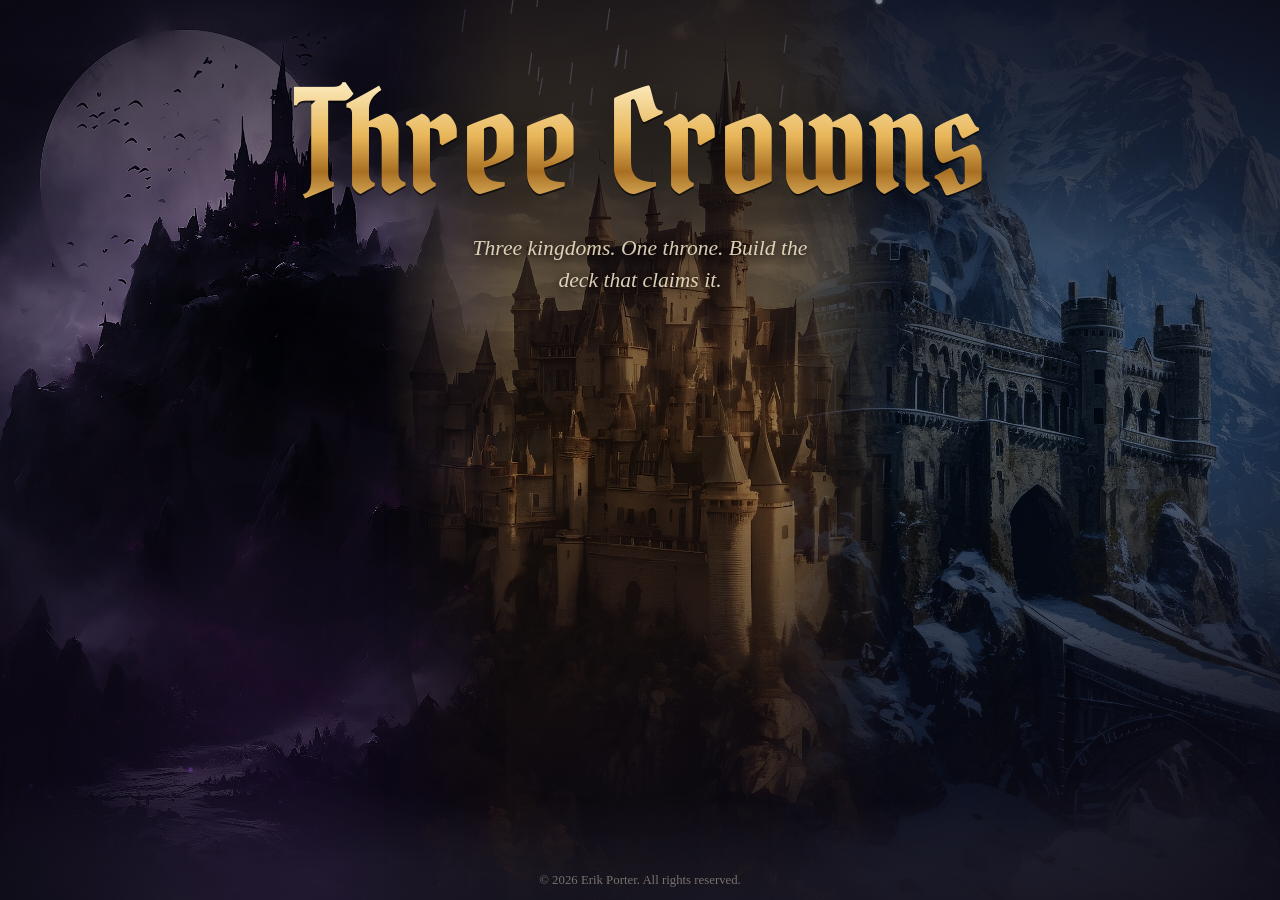
==== index.html @ e14a70ae "title page" ====
<!DOCTYPE html>
<html lang="en">
<head>
  <meta charset="UTF-8">
  <meta name="viewport" content="width=device-width, initial-scale=1.0">
  <title>Three Crowns</title>
  <meta name="description" content="A medieval deck-building game of three rival kingdoms.">
  <link rel="preconnect" href="https://fonts.googleapis.com">
  <link rel="preconnect" href="https://fonts.gstatic.com" crossorigin>
  <link href="https://fonts.googleapis.com/css2?family=Cinzel:wght@700;900&family=Grenze+Gotisch:wght@600;800&family=IM+Fell+English:ital@0;1&family=IM+Fell+English+SC&family=Pirata+One&family=Uncial+Antiqua&display=swap" rel="stylesheet">
  <link rel="stylesheet" href="css/style.css">
</head>
<body>
  <!-- The three kingdom backgrounds -->
  <div class="realms">
    <div class="realm" data-kingdom="dark"><div class="realm-bg"></div></div>
    <div class="realm" data-kingdom="mountain"><div class="realm-bg"></div></div>
    <div class="realm" data-kingdom="snow"><div class="realm-bg"></div></div>
  </div>

  <!-- Shared SVG filters for the kingdom banners -->
  <svg width="0" height="0" style="position:absolute" aria-hidden="true">
    <defs>
      <!-- woven cloth grain -->
      <filter id="fx-cloth" x="-5%" y="-5%" width="110%" height="110%">
        <feTurbulence type="fractalNoise" baseFrequency="0.8" numOctaves="2" seed="3" result="noise"/>
        <feColorMatrix in="noise" type="saturate" values="0" result="grey"/>
        <feComponentTransfer in="grey" result="lift">
          <feFuncR type="linear" slope="0.5" intercept="0.62"/>
          <feFuncG type="linear" slope="0.5" intercept="0.62"/>
          <feFuncB type="linear" slope="0.5" intercept="0.62"/>
          <feFuncA type="linear" slope="0" intercept="1"/>
        </feComponentTransfer>
        <feBlend in="SourceGraphic" in2="lift" mode="multiply" result="tex"/>
        <feComposite in="tex" in2="SourceGraphic" operator="in"/>
      </filter>

      <!-- warped, blotchy hide -->
      <filter id="fx-hide" x="-10%" y="-10%" width="120%" height="120%">
        <feTurbulence type="fractalNoise" baseFrequency="0.05" numOctaves="3" seed="4" result="warp"/>
        <feDisplacementMap in="SourceGraphic" in2="warp" scale="6" xChannelSelector="R" yChannelSelector="G" result="shape"/>
        <feTurbulence type="fractalNoise" baseFrequency="0.7" numOctaves="3" seed="9" result="grain"/>
        <feColorMatrix in="grain" type="saturate" values="0" result="g"/>
        <feComponentTransfer in="g" result="lift">
          <feFuncR type="linear" slope="0.7" intercept="0.45"/>
          <feFuncG type="linear" slope="0.7" intercept="0.45"/>
          <feFuncB type="linear" slope="0.7" intercept="0.45"/>
          <feFuncA type="linear" slope="0" intercept="1"/>
        </feComponentTransfer>
        <feBlend in="shape" in2="lift" mode="multiply" result="tex"/>
        <feComposite in="tex" in2="shape" operator="in"/>
      </filter>

      <!-- rough painted edges -->
      <filter id="fx-rough">
        <feTurbulence type="fractalNoise" baseFrequency="0.09" numOctaves="2" seed="2" result="n"/>
        <feDisplacementMap in="SourceGraphic" in2="n" scale="4" xChannelSelector="R" yChannelSelector="G"/>
      </filter>

      <!-- creeping frost -->
      <filter id="fx-frost" x="-20%" y="-20%" width="140%" height="140%">
        <feTurbulence type="fractalNoise" baseFrequency="0.18" numOctaves="3" seed="11" result="n"/>
        <feDisplacementMap in="SourceGraphic" in2="n" scale="14" xChannelSelector="R" yChannelSelector="G" result="d"/>
        <feGaussianBlur in="d" stdDeviation="0.6"/>
      </filter>

      <filter id="fx-blur"><feGaussianBlur stdDeviation="2.5"/></filter>

      <filter id="fx-glow" x="-30%" y="-30%" width="160%" height="160%">
        <feGaussianBlur in="SourceGraphic" stdDeviation="1.4" result="b"/>
        <feMerge><feMergeNode in="b"/><feMergeNode in="SourceGraphic"/></feMerge>
      </filter>
    </defs>
  </svg>

  <!-- Smolder, rain and snow -->
  <canvas id="particles" aria-hidden="true"></canvas>
  <div class="fog" aria-hidden="true"></div>
  <div class="vignette" aria-hidden="true"></div>

  <!-- Title (always visible). Each kingdom has its own version that crossfades in. -->
  <main class="title-screen">
    <header class="masthead">
      <h1 class="game-title">
        <span class="title-face" data-face="default">Three Crowns</span>
        <span class="title-face" data-face="dark" aria-hidden="true">Three Crowns</span>
        <span class="title-face" data-face="mountain" aria-hidden="true">Three Crowns</span>
        <span class="title-face" data-face="snow" aria-hidden="true">Three Crowns</span>
      </h1>
      <p class="tagline">Three kingdoms. One throne. Build the deck that claims it.</p>
      <p class="hint" aria-hidden="true">Choose your kingdom</p>
    </header>
  </main>

  <!-- Kingdom plates: each appears inside its own panel on hover -->
  <div class="plates">

    <!-- ===================== DUSKMOOR ===================== -->
    <section class="plate" data-kingdom="dark" aria-labelledby="dark-name">
      <div class="plate-inner">
        <span class="plate-crest">
          <svg class="banner-art" viewBox="0 0 120 200" aria-hidden="true">
            <defs>
              <linearGradient id="dk-hide" x1="0" y1="0" x2=".3" y2="1">
                <stop offset="0" stop-color="#9b93a3"/>
                <stop offset=".55" stop-color="#5e5569"/>
                <stop offset="1" stop-color="#221a2b"/>
              </linearGradient>
              <linearGradient id="dk-bone" x1="0" y1="0" x2="0" y2="1">
                <stop offset="0" stop-color="#e6e0ea"/>
                <stop offset="1" stop-color="#8f8698"/>
              </linearGradient>
              <mask id="dk-holes" maskUnits="userSpaceOnUse" x="0" y="0" width="120" height="200">
                <rect width="120" height="200" fill="#fff"/>
                <path d="M84 126 q6 -5 7 3 q-2 8 -8 4 z"/>
                <path d="M31 62 q4 -3 5 2 q-1 5 -5 3 z"/>
                <path d="M95 42 l4 3 -3 5 z"/>
              </mask>
            </defs>

            <!-- sinew cords tying the hide to the bone -->
            <path d="M22 14 L20 23 M41 14 L40 24 M60 14 V25 M79 14 L80 24 M98 14 L100 23" stroke="#1e1428" stroke-width="1.4" fill="none"/>

            <!-- ashen dead hide with rot holes -->
            <g mask="url(#dk-holes)">
              <path fill="url(#dk-hide)" filter="url(#fx-hide)" d="M17 20 Q60 27 103 20 Q99 52 104 82 Q100 116 103 148 L95 166 L90 151 L82 180 L74 159 L64 188 L56 161 L46 177 L40 155 L30 171 L25 147 L17 160 Q13 125 18 92 Q13 56 17 20 Z"/>
              <g filter="url(#fx-blur)" opacity=".6">
                <ellipse cx="34" cy="122" rx="10" ry="14" fill="#1a0f24"/>
                <ellipse cx="89" cy="72" rx="8" ry="6" fill="#2a1538"/>
                <ellipse cx="66" cy="150" rx="12" ry="7" fill="#120a1a"/>
                <ellipse cx="60" cy="30" rx="30" ry="5" fill="#120a1a"/>
              </g>
              <!-- crude stitched seams -->
              <g fill="none" stroke="#150d1d">
                <path d="M27 32 Q34 90 30 150" stroke-width="1"/>
                <path d="M27 32 Q34 90 30 150" stroke-width="5" stroke-dasharray="1.2 5"/>
                <path d="M93 96 Q97 118 91 142" stroke-width="1"/>
                <path d="M93 96 Q97 118 91 142" stroke-width="5" stroke-dasharray="1.2 5"/>
              </g>
            </g>

            <!-- crescent daubed in dark purple ichor -->
            <g fill="#34104f" filter="url(#fx-rough)" opacity=".95">
              <path d="M60 52 A30 30 0 0 0 60 112 A34 34 0 0 1 60 52 Z"/>
              <path d="M44 104 q1.5 9 .5 14 q-2.2 -1 -2 -13 z"/>
              <path d="M50 108 q1.2 11 .3 17 q-2 -1.5 -1.8 -16 z"/>
            </g>

            <!-- cracked skull -->
            <g stroke="#1e1428" stroke-width=".8">
              <path fill="url(#dk-bone)" d="M62 62 C50 62 45 72 45 82 C45 90 49 95 53 97 V104 H71 V97 C75 95 79 90 79 82 C79 72 74 62 62 62 Z"/>
              <path fill="none" d="M64 63 L62 70 L66 74 L63 80 M53 98 H71 M56 98 V104 M59.5 98 V104 M63 98 V104 M66.5 98 V104"/>
            </g>
            <g fill="#0a0610">
              <ellipse cx="55.5" cy="83" rx="5" ry="5.5"/>
              <ellipse cx="68.5" cy="83" rx="5" ry="5.5"/>
              <path d="M62 88 L59 94 H65 Z"/>
            </g>
            <!-- violet glow in the eye sockets -->
            <g fill="#b36bff" filter="url(#fx-glow)">
              <circle cx="55.5" cy="84" r="1.4"/>
              <circle cx="68.5" cy="84" r="1.4"/>
            </g>

            <!-- bone crossbar -->
            <g fill="url(#dk-bone)" stroke="#4a4052" stroke-width=".6">
              <rect x="12" y="9" width="96" height="6" rx="3"/>
              <circle cx="10" cy="8.5" r="4.2"/><circle cx="10" cy="15.5" r="4.2"/>
              <circle cx="110" cy="8.5" r="4.2"/><circle cx="110" cy="15.5" r="4.2"/>
            </g>

            <!-- finger bone hanging from the longest tatter -->
            <path d="M64 187 V192" stroke="#1e1428" stroke-width="1"/>
            <rect x="62" y="191" width="4" height="8" rx="2" fill="url(#dk-bone)" stroke="#4a4052" stroke-width=".5"/>
          </svg>
        </span>
        <h2 class="plate-name" id="dark-name">Duskmoor</h2>
        <p class="plate-motto">Keepers of the moonlit spire</p>
        <p class="plate-lore">Above the dead river, the Moon Court trades in secrets, and nothing it buys is ever returned.</p>
        <button class="plate-btn">Begin as Duskmoor</button>
      </div>
    </section>

    <!-- ===================== STONEHELM ===================== -->
    <section class="plate" data-kingdom="mountain" aria-labelledby="mountain-name">
      <div class="plate-inner">
        <span class="plate-crest">
          <svg class="banner-art" viewBox="0 0 120 200" aria-hidden="true">
            <defs>
              <linearGradient id="mt-cloth" x1="0" y1="0" x2="0" y2="1">
                <stop offset="0" stop-color="#b07a33"/>
                <stop offset=".6" stop-color="#7a4f1c"/>
                <stop offset="1" stop-color="#4e3110"/>
              </linearGradient>
              <linearGradient id="mt-folds" x1="0" y1="0" x2="1" y2="0">
                <stop offset="0" stop-color="#000" stop-opacity=".3"/>
                <stop offset=".18" stop-color="#000" stop-opacity="0"/>
                <stop offset=".34" stop-color="#000" stop-opacity=".14"/>
                <stop offset=".5" stop-color="#fff" stop-opacity=".07"/>
                <stop offset=".68" stop-color="#000" stop-opacity=".16"/>
                <stop offset=".85" stop-color="#000" stop-opacity="0"/>
                <stop offset="1" stop-color="#000" stop-opacity=".3"/>
              </linearGradient>
              <linearGradient id="mt-gold" x1="0" y1="0" x2="0" y2="1">
                <stop offset="0" stop-color="#f6d68c"/>
                <stop offset="1" stop-color="#b8843a"/>
              </linearGradient>
              <linearGradient id="mt-stone" x1="0" y1="0" x2="1" y2="1">
                <stop offset="0" stop-color="#7a6650"/>
                <stop offset="1" stop-color="#342920"/>
              </linearGradient>
              <clipPath id="mt-shape"><path d="M16 14 H104 V156 L60 190 L16 156 Z"/></clipPath>
              <clipPath id="mt-roundel"><circle cx="60" cy="100" r="31"/></clipPath>
              <g id="mt-tassel">
                <path d="M0 0 V6" stroke="#b8843a" stroke-width="1.2"/>
                <circle cy="7" r="2.2" fill="url(#mt-gold)"/>
                <path d="M-2.6 8.5 H2.6 L3.2 17 H-3.2 Z" fill="url(#mt-gold)"/>
                <path d="M-2 10 V17 M0 10 V17 M2 10 V17" stroke="#8a5f24" stroke-width=".5"/>
              </g>
            </defs>

            <!-- heavy wool cloth with folds -->
            <path d="M16 14 H104 V156 L60 190 L16 156 Z" fill="url(#mt-cloth)" filter="url(#fx-cloth)"/>
            <g clip-path="url(#mt-shape)">
              <rect x="16" y="14" width="88" height="176" fill="url(#mt-folds)"/>
              <!-- top band with a woven mountain-range pattern -->
              <rect x="16" y="14" width="88" height="14" fill="#3a2410" opacity=".9"/>
              <path fill="url(#mt-gold)" d="M20 26 l5 -7 5 7 z M30 26 l5 -7 5 7 z M40 26 l5 -7 5 7 z M50 26 l5 -7 5 7 z M60 26 l5 -7 5 7 z M70 26 l5 -7 5 7 z M80 26 l5 -7 5 7 z M90 26 l5 -7 5 7 z"/>
            </g>

            <!-- embroidered border -->
            <path d="M22 32 H98 V153 L60 182 L22 153 Z" fill="none" stroke="url(#mt-gold)" stroke-width="2"/>
            <path d="M26 36 H94 V151 L60 177 L26 151 Z" fill="none" stroke="#e3b862" stroke-width=".8" stroke-dasharray="2 2" opacity=".8"/>

            <!-- gold roundel with the mountain -->
            <circle cx="60" cy="100" r="34" fill="#24170b" stroke="url(#mt-gold)" stroke-width="3"/>
            <g clip-path="url(#mt-roundel)">
              <rect x="26" y="66" width="68" height="68" fill="#2e2016"/>
              <path d="M24 124 L40 98 L48 107 L58 90 L70 105 L80 94 L98 124 Z" fill="#4a3a2c"/>
              <path d="M28 134 L52 80 L60 90 L70 66 L94 134 Z" fill="url(#mt-stone)"/>
              <path d="M70 66 L66 92 L70 134 H78 L74 100 Z" fill="#ffe9c8" opacity=".14"/>
              <path d="M52 80 L50 100 L54 134 H58 L55 98 Z" fill="#ffe9c8" opacity=".1"/>
              <path d="M40 112 Q50 108 58 114 M62 118 Q72 112 84 118 M46 126 Q58 122 70 128" fill="none" stroke="#1f1710" stroke-width=".8"/>
              <path d="M70 66 L63 81 L67 79 L70 84 L73 78 L77 81 Z" fill="#f1e7d0"/>
              <path d="M52 80 L47 92 L51 90 L53 94 L56 90 Z" fill="#f1e7d0"/>
              <path d="M55 134 V122 a5 5 0 0 1 10 0 V134 Z" fill="#120c06" stroke="#e3b862" stroke-width=".7"/>
              <rect x="44" y="114" width="2" height="3" fill="#ffbf5a"/>
              <rect x="78" y="112" width="2" height="3" fill="#ffbf5a"/>
              <rect x="26" y="130" width="68" height="6" fill="#1c130b"/>
            </g>
            <circle cx="60" cy="100" r="30.5" fill="none" stroke="#e3b862" stroke-width=".6"/>

            <!-- iron rod with gold fittings -->
            <rect x="8" y="9" width="104" height="6" rx="2" fill="#3b3530"/>
            <rect x="8" y="9" width="104" height="2" rx="1" fill="#6a625a" opacity=".7"/>
            <path d="M8 8.5 L0 12 L8 15.5 Z M112 8.5 L120 12 L112 15.5 Z" fill="url(#mt-gold)"/>
            <g fill="url(#mt-gold)">
              <rect x="22" y="8" width="4" height="8" rx="1"/>
              <rect x="58" y="8" width="4" height="8" rx="1"/>
              <rect x="94" y="8" width="4" height="8" rx="1"/>
            </g>

            <!-- tassels -->
            <use href="#mt-tassel" x="16" y="156"/>
            <use href="#mt-tassel" x="104" y="156"/>
            <use href="#mt-tassel" x="60" y="190"/>
          </svg>
        </span>
        <h2 class="plate-name" id="mountain-name">Stonehelm</h2>
        <p class="plate-motto">Lords of the high passes</p>
        <p class="plate-lore">Their halls are carved into storm-worn peaks, and their oaths are older than the stone.</p>
        <button class="plate-btn">Begin as Stonehelm</button>
      </div>
    </section>

    <!-- ===================== FROSTVALE ===================== -->
    <section class="plate" data-kingdom="snow" aria-labelledby="snow-name">
      <div class="plate-inner">
        <span class="plate-crest">
          <svg class="banner-art" viewBox="0 0 120 200" aria-hidden="true">
            <defs>
              <linearGradient id="sn-cloth" x1="0" y1="0" x2="0" y2="1">
                <stop offset="0" stop-color="#4f7fa6"/>
                <stop offset=".6" stop-color="#2c5579"/>
                <stop offset="1" stop-color="#173352"/>
              </linearGradient>
              <linearGradient id="sn-folds" x1="0" y1="0" x2="1" y2="0">
                <stop offset="0" stop-color="#000" stop-opacity=".3"/>
                <stop offset=".2" stop-color="#000" stop-opacity="0"/>
                <stop offset=".4" stop-color="#fff" stop-opacity=".08"/>
                <stop offset=".6" stop-color="#000" stop-opacity=".15"/>
                <stop offset=".8" stop-color="#fff" stop-opacity=".06"/>
                <stop offset="1" stop-color="#000" stop-opacity=".3"/>
              </linearGradient>
              <linearGradient id="sn-ice" x1="0" y1="0" x2="0" y2="1">
                <stop offset="0" stop-color="#f4fbff"/>
                <stop offset="1" stop-color="#9fcdf0" stop-opacity=".85"/>
              </linearGradient>
              <linearGradient id="sn-steel" x1="0" y1="0" x2="0" y2="1">
                <stop offset="0" stop-color="#e3edf6"/>
                <stop offset="1" stop-color="#6f8397"/>
              </linearGradient>
              <clipPath id="sn-shape"><path d="M16 14 H104 V178 L60 160 L16 178 Z"/></clipPath>
              <g id="sn-arm">
                <path d="M0 -5 V-25 M0 -10 L-6 -16 M0 -10 L6 -16 M0 -17 L-4.5 -21.5 M0 -17 L4.5 -21.5" fill="none"/>
                <path d="M0 -25 L-2.5 -28.5 L0 -32 L2.5 -28.5 Z" fill="#e6f5ff" stroke="none"/>
              </g>
            </defs>

            <!-- frozen cloth -->
            <path d="M16 14 H104 V178 L60 160 L16 178 Z" fill="url(#sn-cloth)" filter="url(#fx-cloth)"/>
            <g clip-path="url(#sn-shape)">
              <rect x="16" y="14" width="88" height="166" fill="url(#sn-folds)"/>
              <path d="M16 14 H104 V178 L60 160 L16 178 Z" fill="none" stroke="#eaf6ff" stroke-width="16" opacity=".7" filter="url(#fx-frost)"/>
              <rect x="16" y="12" width="88" height="12" fill="#f4fbff" opacity=".6" filter="url(#fx-frost)"/>
              <g fill="none" stroke="#eaf6ff" stroke-width=".8" stroke-linecap="round" opacity=".75">
                <path d="M18 58 L36 72 M25 63 L23 70 M25 63 L32 61 M30 67 L29 74 M30 67 L37 65"/>
                <path d="M102 124 L84 138 M95 129 L97 135 M95 129 L89 127 M90 134 L91 140 M90 134 L84 132"/>
                <path d="M102 34 L88 46 M95 40 L97 45 M95 40 L90 39"/>
                <path d="M18 140 L30 150 M24 145 L22 150 M24 145 L29 143"/>
              </g>
              <path d="M40 150 L46 140 L44 132 L50 124 M80 40 L76 48 L79 54" fill="none" stroke="#dff1ff" stroke-width=".6" opacity=".55"/>
            </g>

            <!-- ice-crystal crest -->
            <circle cx="60" cy="92" r="30" fill="#0f2338" opacity=".75" stroke="url(#sn-ice)" stroke-width="2"/>
            <g transform="translate(60 92)" stroke="#e6f5ff" stroke-width="2.2" stroke-linecap="round" filter="url(#fx-glow)">
              <use href="#sn-arm"/>
              <use href="#sn-arm" transform="rotate(60)"/>
              <use href="#sn-arm" transform="rotate(120)"/>
              <use href="#sn-arm" transform="rotate(180)"/>
              <use href="#sn-arm" transform="rotate(240)"/>
              <use href="#sn-arm" transform="rotate(300)"/>
              <polygon points="0,-5 4.33,-2.5 4.33,2.5 0,5 -4.33,2.5 -4.33,-2.5" fill="#0f2338" stroke-width="1.4"/>
            </g>

            <!-- icicles hanging from the frozen tips -->
            <path fill="url(#sn-ice)" d="M14 176 L17 195 L21 177 Z M27 173 L30 185 L33 172 Z M42 167 L44 176 L47 165.5 Z M57 159 L60 171 L63 159 Z M73 165.5 L76 176 L78 167 Z M87 172 L90 185 L93 173 Z M99 177 L103 195 L106 176 Z"/>

            <!-- snow-covered steel rod with icicles -->
            <rect x="8" y="9" width="104" height="6" rx="3" fill="url(#sn-steel)"/>
            <path d="M8 9.5 Q30 5 50 8.5 Q70 5 90 8.5 Q104 6 112 9.5 L112 11 L8 11 Z" fill="#f4fbff"/>
            <path fill="url(#sn-ice)" d="M24 14 L26 26 L28 14 Z M40 14 L41.5 21 L43 14 Z M66 14 L68 28 L70 14 Z M84 14 L85.5 22 L87 14 Z M100 14 L101.5 20 L103 14 Z"/>
            <circle cx="6" cy="12" r="4" fill="url(#sn-steel)"/>
            <circle cx="114" cy="12" r="4" fill="url(#sn-steel)"/>
          </svg>
        </span>
        <h2 class="plate-name" id="snow-name">Frostvale</h2>
        <p class="plate-motto">Wardens of the frozen north</p>
        <p class="plate-lore">Beyond the bridge of ice, Frostvale's gates have never once been breached.</p>
        <button class="plate-btn">Begin as Frostvale</button>
      </div>
    </section>
  </div>

  <!-- Secondary menu (top-right, appears with the rest of the UI) -->
  <nav class="corner-menu" aria-label="Main menu">
    <button class="corner-btn">Card library</button>
    <button class="corner-btn">Settings</button>
  </nav>

  <footer class="credit">© 2026 Erik Porter. All rights reserved.</footer>

  <script src="js/title.js"></script>
</body>
</html>
---- css/style.css ----
/* ============ Tokens ============ */
:root {
  --night:     #0b0914;
  --gold:      #e8b659;
  --gold-dim:  #9c7a3a;
  --parchment: #efe3c8;

  /* Kingdom colors */
  --dark:     #4a2272;  /* dark purple */
  --mountain: #9a6a2c;
  --snow:     #4f7fa6;

  --fade: 10vw; /* width of the soft blend between panels */
  --ease-panel: cubic-bezier(.3, .7, .2, 1);

  --font-title:    "Pirata One", Georgia, serif;
  --font-body:     "IM Fell English", Georgia, serif;
  --font-caps:     "IM Fell English SC", Georgia, serif;
  --font-dark:     "Grenze Gotisch", "Pirata One", serif;
  --font-mountain: "Cinzel", Georgia, serif;
  --font-snow:     "Uncial Antiqua", Georgia, serif;
}

*, *::before, *::after { box-sizing: border-box; }

html, body { margin: 0; min-height: 100%; }

body {
  background: var(--night);
  color: var(--parchment);
  font-family: var(--font-body);
  overflow: hidden;
  min-height: 100vh;
}

/* ============ Kingdom panels ============ */
.realms {
  position: fixed;
  inset: 0;
  z-index: 0;
  display: flex;
}

.realm {
  position: relative;
  flex: 1 1 0;
  overflow: hidden;
  isolation: isolate;
  opacity: 0;
  transition:
    flex-grow .9s var(--ease-panel),
    opacity 1.8s ease,
    filter .9s ease;
}

/* Each panel after the first slides under the previous edge and fades in
   from the left, so the images cross-fade instead of meeting at a hard line */
.realm + .realm {
  margin-left: calc(var(--fade) * -1);
  -webkit-mask-image: linear-gradient(90deg, transparent 0, #000 var(--fade));
          mask-image: linear-gradient(90deg, transparent 0, #000 var(--fade));
}

.realm-bg {
  position: absolute;
  inset: -4%;
  z-index: 0;
  background-size: cover;
  background-repeat: no-repeat;
  filter:
    brightness(var(--bright, .65))
    saturate(var(--sat, .85))
    contrast(1.05)
    hue-rotate(var(--hue, 0deg));
  animation: kenburns 30s ease-in-out infinite alternate;
  transition: translate .8s ease-out;
}

/* Per-kingdom image, crop point and color grade.
   Tweak --bright / --sat / --hue if an image looks off. */
.realm[data-kingdom="dark"] .realm-bg {
  background-image: url("../graphics/title/dark.jpg");
  background-position: center 25%;
  --bright: .8;
  --sat: .8;
  --hue: -55deg; /* turns the red glows violet */
}
.realm[data-kingdom="mountain"] .realm-bg {
  background-image: url("../graphics/title/mountain.jpg");
  background-position: center 35%;
  --bright: .6;
  --sat: .8;
  animation-delay: -10s;
}
.realm[data-kingdom="snow"] .realm-bg {
  background-image: url("../graphics/title/snow.jpg");
  background-position: center 40%;
  --bright: .5;   /* daytime image, so it gets darkened the most */
  --sat: .7;
  animation-delay: -20s;
}

@keyframes kenburns {
  from { transform: scale(1); }
  to   { transform: scale(1.1) translate(-1.5%, -1%); }
}

/* Kingdom color tint */
.realm::before {
  content: "";
  position: absolute;
  inset: 0;
  z-index: 1;
  mix-blend-mode: soft-light;
  opacity: .75;
}
.realm[data-kingdom="dark"]::before     { background: #4b1f78; }
.realm[data-kingdom="mountain"]::before { background: #c08a3e; }
.realm[data-kingdom="snow"]::before     { background: #2a4f8a; }

/* Dark top and bottom so the UI stays readable */
.realm::after {
  content: "";
  position: absolute;
  inset: 0;
  z-index: 2;
  background: linear-gradient(180deg,
    rgba(11, 9, 20, .55) 0%,
    rgba(11, 9, 20, 0) 30%,
    rgba(11, 9, 20, 0) 50%,
    rgba(11, 9, 20, .92) 100%);
}

/* Intro: panels fade in one at a time */
body.lit-dark     .realm[data-kingdom="dark"],
body.lit-mountain .realm[data-kingdom="mountain"],
body.lit-snow     .realm[data-kingdom="snow"] { opacity: 1; }

/* Focus: chosen kingdom widens, the others dim */
body[data-focus] .realm { filter: brightness(.5) saturate(.6); }
body[data-focus="dark"]     .realm[data-kingdom="dark"],
body[data-focus="mountain"] .realm[data-kingdom="mountain"],
body[data-focus="snow"]     .realm[data-kingdom="snow"] {
  flex-grow: 1.8;
  filter: none;
}

/* ============ Shared overlays ============ */
#particles {
  position: fixed;
  inset: 0;
  z-index: 1;
  width: 100%;
  height: 100%;
  pointer-events: none;
}

.fog {
  position: fixed;
  left: -10%;
  right: -10%;
  bottom: 0;
  z-index: 1;
  height: 35vh;
  background:
    radial-gradient(ellipse 40% 60% at 20% 100%, rgba(200, 195, 220, .14), transparent 70%),
    radial-gradient(ellipse 45% 50% at 55% 100%, rgba(200, 195, 220, .10), transparent 70%),
    radial-gradient(ellipse 40% 60% at 85% 100%, rgba(200, 195, 220, .14), transparent 70%);
  animation: drift 30s ease-in-out infinite alternate;
  pointer-events: none;
}

@keyframes drift {
  from { transform: translateX(-3%); }
  to   { transform: translateX(3%); }
}

.vignette {
  position: fixed;
  inset: 0;
  z-index: 1;
  pointer-events: none;
  background:
    radial-gradient(ellipse 55% 40% at 50% 22%, rgba(11, 9, 20, .55), transparent 75%),
    radial-gradient(ellipse at center, transparent 55%, rgba(11, 9, 20, .75) 100%);
}

/* ============ Title ============ */
.title-screen {
  position: fixed;
  inset: 0 0 auto 0;
  z-index: 2;
  display: flex;
  justify-content: center;
  padding: 8vh 16px 0;
  text-align: center;
  pointer-events: none; /* hovers pass through to the panels */
}

.game-title {
  --glow: rgba(0, 0, 0, .8);
  display: grid; /* stacks the four title versions on top of each other */
  margin: 0;
  font-weight: 400;
  font-size: clamp(3.5rem, 11vw, 9rem);
  line-height: 1;
  filter: drop-shadow(0 2px 0 rgba(0, 0, 0, .6)) drop-shadow(0 0 28px var(--glow));
  opacity: 0;
  transform: scale(1.08);
  transition:
    opacity 1.6s ease,
    transform 2.4s cubic-bezier(.2, .7, .2, 1),
    filter .8s ease;
}

.title-face {
  grid-area: 1 / 1;
  align-self: center;
  justify-self: center;
  white-space: nowrap;
  -webkit-background-clip: text;
          background-clip: text;
  color: transparent;
  opacity: 0;
  transform: scale(.97);
  transition: opacity .7s ease, transform .9s ease;
}

/* Default: molten gold */
.title-face[data-face="default"] {
  font-family: var(--font-title);
  background-image: linear-gradient(180deg, #fff3cf 0%, var(--gold) 45%, #a86f22 70%, #f3cc7a 100%);
  opacity: 1;
  transform: none;
}
/* Duskmoor: gothic, pale violet into deep purple */
.title-face[data-face="dark"] {
  font-family: var(--font-dark);
  font-weight: 800;
  font-size: 1.02em;
  background-image: linear-gradient(180deg, #efe4ff 0%, #a77be0 40%, #4b2272 72%, #c9a7f0 100%);
}
/* Stonehelm: carved capitals in bronze */
.title-face[data-face="mountain"] {
  font-family: var(--font-mountain);
  font-weight: 900;
  font-size: .66em;
  letter-spacing: .04em;
  background-image: linear-gradient(180deg, #fff0c8 0%, #d9a650 42%, #7c4e1c 72%, #f0c77a 100%);
}
/* Frostvale: old northern hand in ice */
.title-face[data-face="snow"] {
  font-family: var(--font-snow);
  font-size: .78em;
  background-image: linear-gradient(180deg, #ffffff 0%, #cfeaff 40%, #6fa6d6 72%, #e8f6ff 100%);
}

/* Crossfade to the focused kingdom's title */
body[data-focus] .title-face[data-face="default"] { opacity: 0; transform: scale(1.03); }
body[data-focus="dark"]     .title-face[data-face="dark"],
body[data-focus="mountain"] .title-face[data-face="mountain"],
body[data-focus="snow"]     .title-face[data-face="snow"] { opacity: 1; transform: none; }

/* Title glow takes on the focused kingdom's color */
body[data-focus="dark"]     .game-title { --glow: rgba(120, 50, 190, .85); }
body[data-focus="mountain"] .game-title { --glow: rgba(220, 150, 60, .75); }
body[data-focus="snow"]     .game-title { --glow: rgba(120, 190, 255, .8); }

.tagline {
  margin: 1rem auto 0;
  max-width: 34ch;
  font-style: italic;
  font-size: clamp(1.05rem, 2vw, 1.35rem);
  line-height: 1.5;
  color: rgba(239, 227, 200, .9);
  text-shadow: 0 2px 8px rgba(0, 0, 0, .9);
  opacity: 0;
  transition: opacity 1.4s ease .4s;
}

.hint {
  margin: 2.5rem 0 0;
  font-family: var(--font-caps);
  font-size: 1.05rem;
  color: var(--parchment);
  text-shadow: 0 2px 8px rgba(0, 0, 0, .9);
  opacity: 0;
  transition: opacity .6s ease;
}

body.ready .game-title { opacity: 1; transform: scale(1); }
body.ready .tagline    { opacity: 1; }
body.ready .hint       { animation: breathe 3.2s ease-in-out 1.2s infinite; }
body.touched .hint     { animation: none; opacity: 0; }

@keyframes breathe {
  0%, 100% { opacity: .25; }
  50%      { opacity: .8; }
}

/* ============ Kingdom plates ============ */
/* This layer mirrors the panel layout so each plate sits in its own kingdom */
.plates {
  position: fixed;
  inset: 0;
  z-index: 2;
  display: flex;
  pointer-events: none;
}

.plate {
  flex: 1 1 0;
  display: flex;
  align-items: flex-end;
  justify-content: center;
  padding: 0 calc(var(--fade) * .6) 10vh;
  transition: flex-grow .9s var(--ease-panel);
}
.plate + .plate { margin-left: calc(var(--fade) * -1); }

body[data-focus="dark"]     .plate[data-kingdom="dark"],
body[data-focus="mountain"] .plate[data-kingdom="mountain"],
body[data-focus="snow"]     .plate[data-kingdom="snow"] { flex-grow: 1.8; }

.plate-inner {
  --c: var(--gold);
  --accent: var(--gold);
  position: relative;
  display: flex;
  flex-direction: column;
  align-items: center;
  max-width: 300px;
  text-align: center;
}
.plate[data-kingdom="dark"]     .plate-inner { --c: var(--dark);     --accent: #b58bdc; }
.plate[data-kingdom="mountain"] .plate-inner { --c: var(--mountain); --accent: var(--gold); }
.plate[data-kingdom="snow"]     .plate-inner { --c: var(--snow);     --accent: #bfe3ff; }

/* soft shadow pool behind the text */
.plate-inner::before {
  content: "";
  position: absolute;
  inset: -40px -60px -30px;
  z-index: -1;
  background: radial-gradient(ellipse at center 60%, rgba(11, 9, 20, .7), transparent 70%);
  opacity: 0;
  transition: opacity .4s ease;
}

/* Hidden state: every piece sits a little low and invisible */
.plate-inner > * {
  opacity: 0;
  transform: translateY(14px);
  transition: opacity .3s ease, transform .3s ease;
}

/* Shown state: pieces rise in one after another */
.plate.is-active .plate-inner::before { opacity: 1; }
.plate.is-active .plate-inner > * {
  opacity: 1;
  transform: none;
  transition-duration: .6s;
}
.plate.is-active .plate-inner > :nth-child(2) { transition-delay: .08s; }
.plate.is-active .plate-inner > :nth-child(3) { transition-delay: .16s; }
.plate.is-active .plate-inner > :nth-child(4) { transition-delay: .24s; }
.plate.is-active .plate-inner > :nth-child(5) { transition-delay: .34s; }

/* The banner drops down instead of rising */
.plate-inner > .plate-crest { transform: translateY(-20px); }
.plate.is-active .plate-inner > .plate-crest { transform: none; }

/* Detailed SVG banners */
.banner-art {
  display: block;
  width: clamp(76px, 8.5vw, 110px);
  height: auto;
  overflow: visible;
  transform-origin: 50% 5%;
  animation: sway 6s ease-in-out infinite;
  filter: drop-shadow(0 6px 10px rgba(0, 0, 0, .6)) drop-shadow(0 0 14px var(--c));
}
.plate[data-kingdom="mountain"] .banner-art { animation-delay: -2s; }
.plate[data-kingdom="snow"] .banner-art     { animation-delay: -4s; }

@keyframes sway {
  0%, 100% { transform: rotate(-1.2deg) skewX(-1deg); }
  50%      { transform: rotate(1.2deg) skewX(1deg); }
}

/* Kingdom names, each in its own typeface */
.plate-name {
  margin: .6rem 0 0;
  font-weight: 400;
  line-height: 1;
  color: #fff3d6;
  text-shadow: 0 2px 10px rgba(0, 0, 0, .9), 0 0 24px var(--c);
}
.plate[data-kingdom="dark"] .plate-name {
  font-family: var(--font-dark);
  font-weight: 800;
  font-size: clamp(2.1rem, 3.5vw, 3.1rem);
  color: #efe4ff;
}
.plate[data-kingdom="mountain"] .plate-name {
  font-family: var(--font-mountain);
  font-weight: 900;
  font-size: clamp(1.5rem, 2.6vw, 2.3rem);
  letter-spacing: .04em;
  color: #fff0c8;
}
.plate[data-kingdom="snow"] .plate-name {
  font-family: var(--font-snow);
  font-size: clamp(1.7rem, 2.9vw, 2.6rem);
  color: #f2faff;
}

.plate-motto {
  margin: .35rem 0 0;
  font-family: var(--font-caps);
  font-size: 1.05rem;
  color: var(--accent);
  text-shadow: 0 2px 6px rgba(0, 0, 0, .9);
}

.plate-lore {
  margin: .75rem 0 0;
  max-width: 30ch;
  font-style: italic;
  font-size: 1rem;
  line-height: 1.5;
  color: rgba(239, 227, 200, .85);
  text-shadow: 0 2px 6px rgba(0, 0, 0, .95);
}

.plate-btn {
  margin-top: 1.25rem;
  padding: .7rem 1.6rem;
  font-family: var(--font-caps);
  font-size: 1.2rem;
  color: #2a1a08;
  background: linear-gradient(180deg, #f6d68c, var(--gold) 50%, #b8843a);
  border: 1px solid #f6d68c;
  border-radius: 3px;
  cursor: pointer;
  pointer-events: none; /* not clickable while hidden */
  transition: box-shadow .2s ease, color .2s ease;
}
.plate.is-active .plate-btn { pointer-events: auto; }

.plate-btn:hover,
.plate-btn:focus-visible {
  color: #1a0f04;
  box-shadow: 0 0 28px rgba(232, 182, 89, .55);
  outline: none;
}
.plate-btn:focus-visible { outline: 2px solid #fff3d6; outline-offset: 3px; }

/* ============ Corner menu ============ */
.corner-menu {
  position: fixed;
  top: 18px;
  right: 20px;
  z-index: 3;
  display: flex;
  gap: .5rem;
  opacity: 0;
  transition: opacity .5s ease;
}
body[data-focus] .corner-menu,
.corner-menu:focus-within { opacity: 1; }
body:not([data-focus]) .corner-menu:not(:focus-within) { pointer-events: none; }

.corner-btn {
  padding: .45rem 1rem;
  font-family: var(--font-caps);
  font-size: 1rem;
  color: var(--parchment);
  background: rgba(11, 9, 20, .65);
  border: 1px solid rgba(232, 182, 89, .35);
  border-radius: 3px;
  cursor: pointer;
  transition: color .2s ease, border-color .2s ease, box-shadow .2s ease;
}
.corner-btn:hover,
.corner-btn:focus-visible {
  color: #fff4d6;
  border-color: var(--gold);
  box-shadow: 0 0 16px rgba(232, 182, 89, .25);
  outline: none;
}

.credit {
  position: fixed;
  bottom: 12px;
  left: 0;
  right: 0;
  z-index: 2;
  text-align: center;
  font-size: .8rem;
  color: rgba(239, 227, 200, .45);
  pointer-events: none;
}

/* ============ Small screens ============ */
@media (max-width: 700px) {
  :root { --fade: 14vw; }
  .title-screen { padding-top: 10vh; }
  .plate { padding: 0 8px 9vh; }
  .plate-lore { display: none; }
  .plate-motto { font-size: .85rem; }
  .plate-btn { font-size: .95rem; padding: .55rem .9rem; }
  .corner-btn { font-size: .85rem; padding: .35rem .7rem; }
  .banner-art { width: 64px; }
  .plate[data-kingdom="dark"] .plate-name     { font-size: 1.7rem; }
  .plate[data-kingdom="mountain"] .plate-name { font-size: 1.2rem; }
  .plate[data-kingdom="snow"] .plate-name     { font-size: 1.4rem; }
}

@media (max-height: 700px) {
  .title-screen { padding-top: 4vh; }
  .plate { padding-bottom: 6vh; }
  .plate-lore { display: none; }
}

/* ============ Reduced motion ============ */
@media (prefers-reduced-motion: reduce) {
  *, *::before, *::after {
    animation: none !important;
    transition: none !important;
  }
  body.ready .hint { opacity: .6; }
}
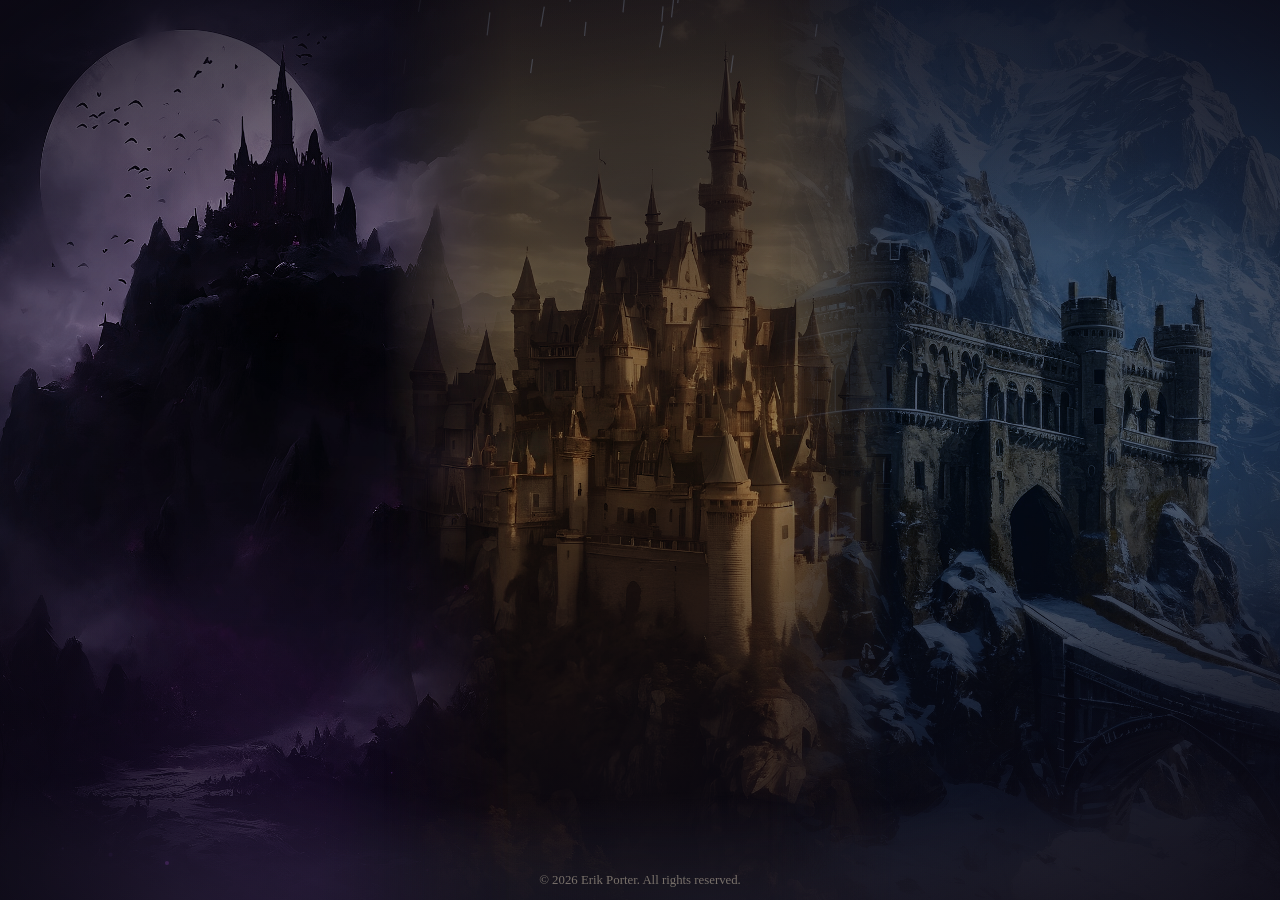
==== commit 1594412f: "card addition." ====
--- a/index.html
+++ b/index.html
@@ -355,7 +355,7 @@
 
   <!-- Secondary menu (top-right, appears with the rest of the UI) -->
   <nav class="corner-menu" aria-label="Main menu">
-    <button class="corner-btn">Card library</button>
+    <a class="corner-btn" href="cards.html">Card library</a>
     <button class="corner-btn">Settings</button>
   </nav>
 
--- a/css/style.css
+++ b/css/style.css
@@ -481,6 +481,8 @@
   border-radius: 3px;
   cursor: pointer;
   transition: color .2s ease, border-color .2s ease, box-shadow .2s ease;
+  display: inline-block;
+  text-decoration: none;
 }
 .corner-btn:hover,
 .corner-btn:focus-visible {
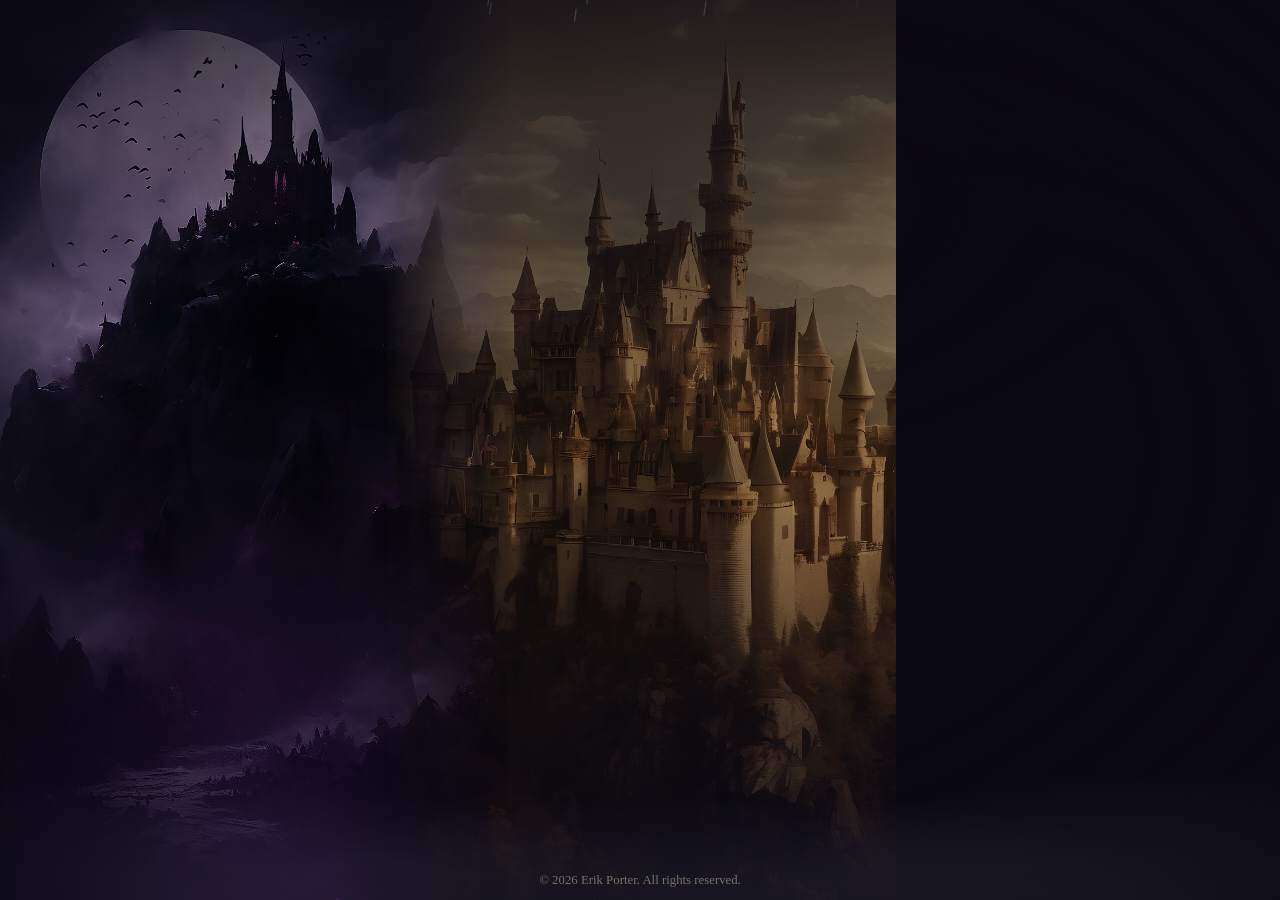
==== commit 81bb15c7: "duskmoor page" ====
--- a/index.html
+++ b/index.html
@@ -177,7 +177,7 @@
         <h2 class="plate-name" id="dark-name">Duskmoor</h2>
         <p class="plate-motto">Keepers of the moonlit spire</p>
         <p class="plate-lore">Above the dead river, the Moon Court trades in secrets, and nothing it buys is ever returned.</p>
-        <button class="plate-btn">Begin as Duskmoor</button>
+        <button class="plate-btn">Enter Duskmoor</button>
       </div>
     </section>
 
@@ -361,6 +361,7 @@
 
   <footer class="credit">© 2026 Erik Porter. All rights reserved.</footer>
 
+  <script src="js/smoke.js"></script>
   <script src="js/title.js"></script>
 </body>
 </html>
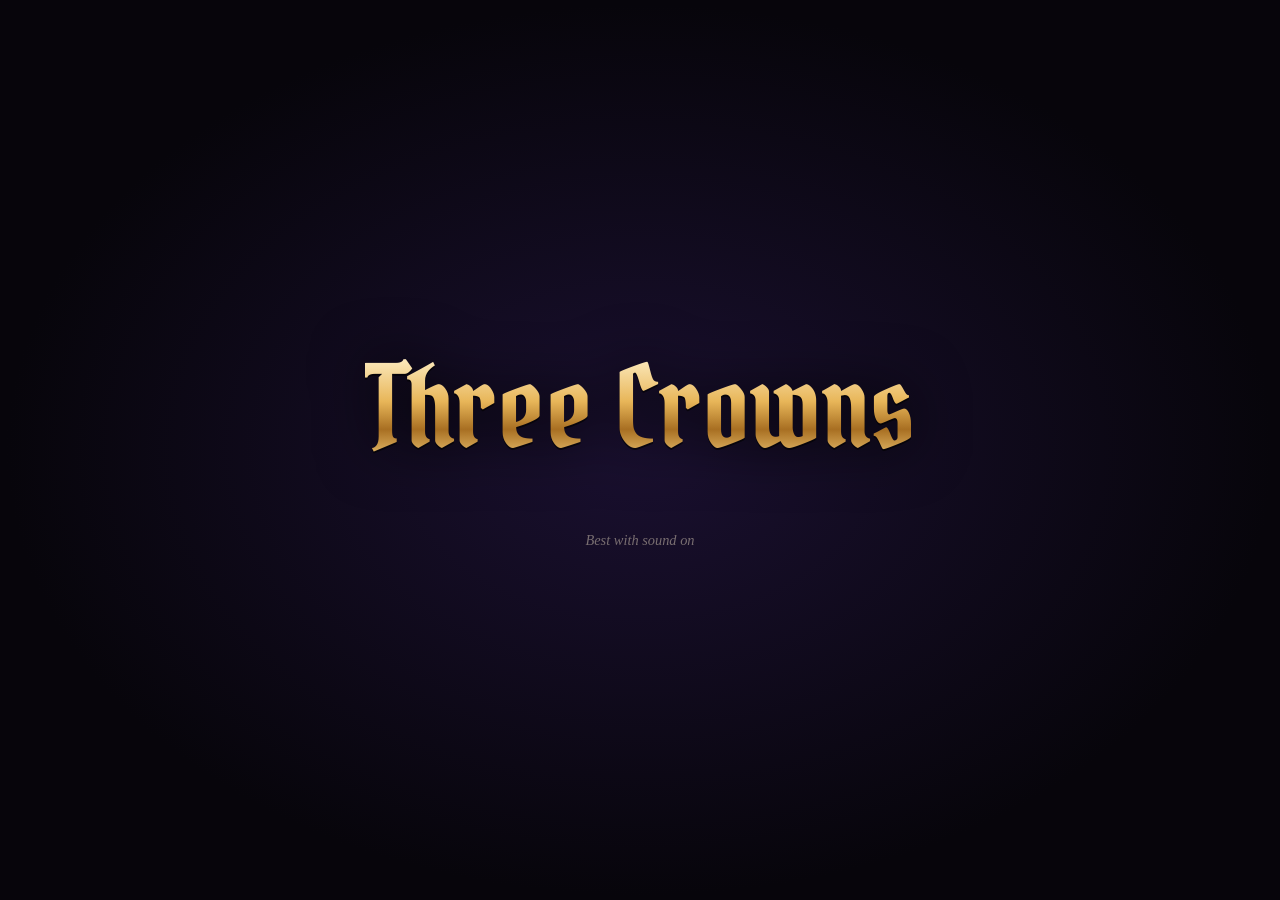
==== commit c294d394: "changes" ====
--- a/index.html
+++ b/index.html
@@ -9,8 +9,16 @@
   <link rel="preconnect" href="https://fonts.gstatic.com" crossorigin>
   <link href="https://fonts.googleapis.com/css2?family=Cinzel:wght@700;900&family=Grenze+Gotisch:wght@600;800&family=IM+Fell+English:ital@0;1&family=IM+Fell+English+SC&family=Pirata+One&family=Uncial+Antiqua&display=swap" rel="stylesheet">
   <link rel="stylesheet" href="css/style.css">
+  <script src="js/smoke.js"></script>
 </head>
 <body>
+  <!-- Click-to-begin splash: lets the music start, shown once per visit -->
+  <button class="splash" id="splash" autofocus>
+    <span class="splash-title">Three Crowns</span>
+    <span class="splash-prompt">Click to begin</span>
+    <span class="splash-note">Best with sound on</span>
+  </button>
+
   <!-- The three kingdom backgrounds -->
   <div class="realms">
     <div class="realm" data-kingdom="dark"><div class="realm-bg"></div></div>
@@ -355,13 +363,12 @@
 
   <!-- Secondary menu (top-right, appears with the rest of the UI) -->
   <nav class="corner-menu" aria-label="Main menu">
-    <a class="corner-btn" href="cards.html">Card library</a>
     <button class="corner-btn">Settings</button>
   </nav>
 
   <footer class="credit">© 2026 Erik Porter. All rights reserved.</footer>
 
-  <script src="js/smoke.js"></script>
+  <script src="js/audio.js"></script>
   <script src="js/title.js"></script>
 </body>
 </html>
--- a/css/style.css
+++ b/css/style.css
@@ -525,6 +525,60 @@
   .plate-lore { display: none; }
 }
 
+/* ============ Click-to-begin splash ============ */
+.splash {
+  position: fixed;
+  inset: 0;
+  z-index: 100;
+  display: flex;
+  flex-direction: column;
+  align-items: center;
+  justify-content: center;
+  gap: 1.4rem;
+  width: 100%;
+  padding: 0;
+  border: 0;
+  background: radial-gradient(ellipse at center, #1a1030 0%, #07050b 70%);
+  color: var(--parchment);
+  font: inherit;
+  cursor: pointer;
+  transition: opacity .9s ease;
+}
+.splash.is-leaving { opacity: 0; pointer-events: none; }
+.splash:focus-visible { outline: none; }
+.splash:focus-visible .splash-prompt { text-decoration: underline; text-underline-offset: 6px; }
+
+.splash-title {
+  font-family: var(--font-title);
+  font-size: clamp(3rem, 9vw, 7rem);
+  line-height: 1;
+  color: transparent;
+  background: linear-gradient(180deg, #fff3cf 0%, var(--gold) 45%, #a86f22 70%, #f3cc7a 100%);
+  -webkit-background-clip: text;
+          background-clip: text;
+  filter: drop-shadow(0 2px 0 rgba(0, 0, 0, .6)) drop-shadow(0 0 28px rgba(0, 0, 0, .8));
+  opacity: 0;
+  transform: scale(1.05);
+  transition: opacity 1.4s ease, transform 2s cubic-bezier(.2, .7, .2, 1);
+}
+.splash.is-shown .splash-title { opacity: 1; transform: none; }
+
+.splash-prompt {
+  font-family: var(--font-caps);
+  font-size: 1.3rem;
+  opacity: 0;
+}
+.splash.is-shown .splash-prompt { animation: breathe 3.2s ease-in-out 1s infinite; }
+
+.splash-note {
+  font-style: italic;
+  font-size: .9rem;
+  color: rgba(239, 227, 200, .45);
+  opacity: 0;
+  transition: opacity 1s ease 1.6s;
+}
+.splash.is-shown .splash-note { opacity: 1; }
+
 /* ============ Reduced motion ============ */
 @media (prefers-reduced-motion: reduce) {
   *, *::before, *::after {
